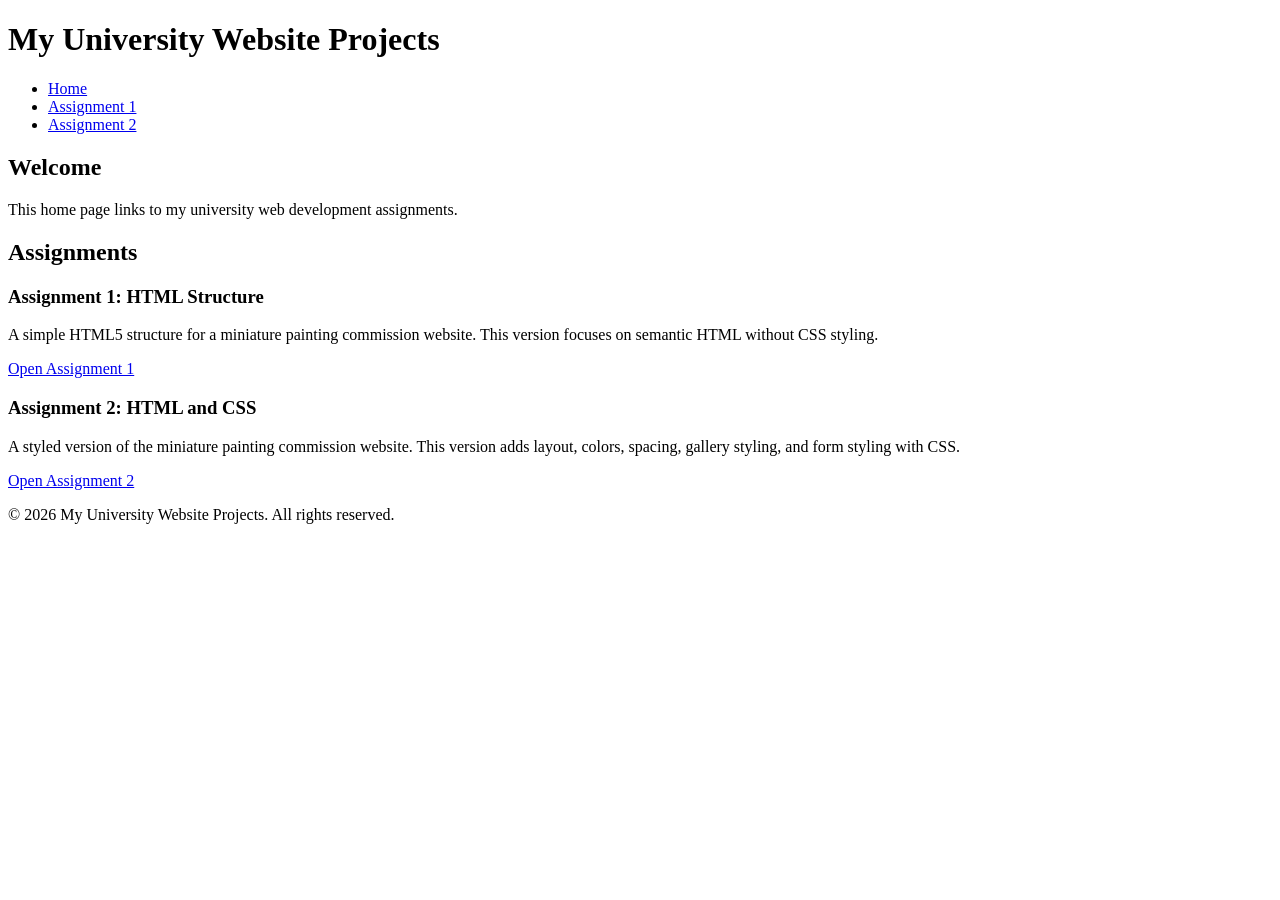
==== docs/index.html @ 9fb639c9 "Fix link for Assignment 2 in index.html Updated the link for Assignment 2 in the navigation menu." ====
<!DOCTYPE html>
<html lang="en">
<head>
  <meta charset="UTF-8">
  <meta name="viewport" content="width=device-width, initial-scale=1.0">
  <meta name="description" content="Home page for university web development assignments.">
  <title>My University Website Projects</title>
  <link rel="stylesheet" href="style.css">
</head>

<body>
  <header class="site-header">
    <h1>My University Website Projects</h1>

    <nav class="main-nav" aria-label="Main navigation">
      <ul>
        <li><a href="index.html">Home</a></li>
        <li><a href="miniature-painting.html">Assignment 1</a></li>
        <li><a href="assignment_2.html">Assignment 2</a></li>
      </ul>
    </nav>
  </header>

  <main>
    <section class="hero">
      <h2>Welcome</h2>
      <p>
        This home page links to my university web development assignments.
      </p>
    </section>

    <section class="assignment-list">
      <h2>Assignments</h2>

      <article class="assignment-card">
        <h3>Assignment 1: HTML Structure</h3>
        <p>
          A simple HTML5 structure for a miniature painting commission website.
          This version focuses on semantic HTML without CSS styling.
        </p>
        <a class="button-link" href="miniature-painting.html">Open Assignment 1</a>
      </article>

      <article class="assignment-card">
        <h3>Assignment 2: HTML and CSS</h3>
        <p>
          A styled version of the miniature painting commission website.
          This version adds layout, colors, spacing, gallery styling, and form styling with CSS.
        </p>
        <a class="button-link" href="miniature-painting-css.html">Open Assignment 2</a>
      </article>
    </section>
  </main>

  <footer class="site-footer">
    <p>&copy; 2026 My University Website Projects. All rights reserved.</p>
  </footer>
</body>
</html>
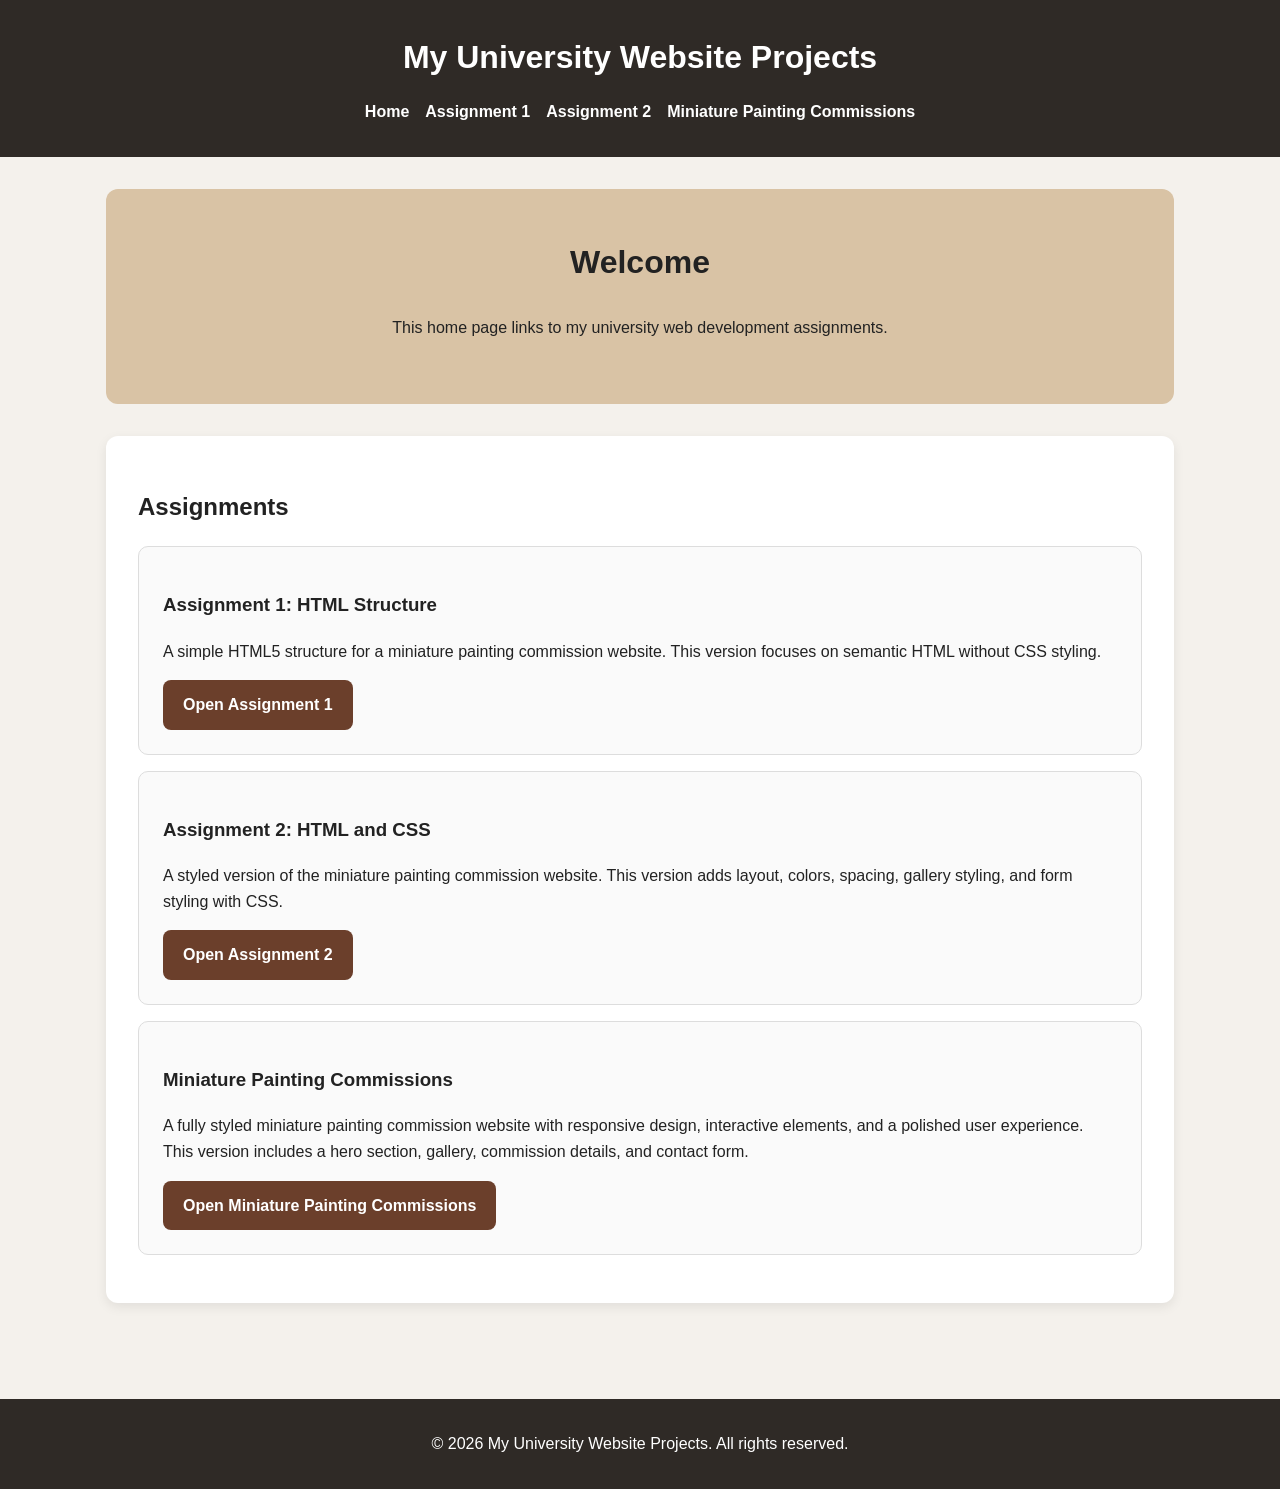
==== commit 3ed9dcd4: "Add files via upload" ====
--- a/docs/index.html
+++ b/docs/index.html
@@ -15,8 +15,9 @@
     <nav class="main-nav" aria-label="Main navigation">
       <ul>
         <li><a href="index.html">Home</a></li>
-        <li><a href="miniature-painting.html">Assignment 1</a></li>
-        <li><a href="assignment_2.html">Assignment 2</a></li>
+        <li><a href="Assignment_1.html">Assignment 1</a></li>
+        <li><a href="Assignment_2.html">Assignment 2</a></li>
+        <li><a href="miniature-painting-css.html">Miniature Painting Commissions</a></li>
       </ul>
     </nav>
   </header>
@@ -38,7 +39,7 @@
           A simple HTML5 structure for a miniature painting commission website.
           This version focuses on semantic HTML without CSS styling.
         </p>
-        <a class="button-link" href="miniature-painting.html">Open Assignment 1</a>
+        <a class="button-link" href="Assignment_1.html">Open Assignment 1</a>
       </article>
 
       <article class="assignment-card">
@@ -47,7 +48,15 @@
           A styled version of the miniature painting commission website.
           This version adds layout, colors, spacing, gallery styling, and form styling with CSS.
         </p>
-        <a class="button-link" href="miniature-painting-css.html">Open Assignment 2</a>
+        <a class="button-link" href="Assignment_2.html">Open Assignment 2</a>
+      </article>
+
+      <article class="assignment-card">
+        <h3>Miniature Painting Commissions</h3>
+        <p>
+          A fully styled miniature painting commission website with responsive design, interactive elements, and a polished user experience. This version includes a hero section, gallery, commission details, and contact form.
+        </p>
+        <a class="button-link" href="miniature-painting-css.html">Open Miniature Painting Commissions</a>
       </article>
     </section>
   </main>
--- a/docs/style.css
+++ b/docs/style.css
@@ -0,0 +1,176 @@
+* {
+  box-sizing: border-box;
+}
+
+body {
+  margin: 0;
+  font-family: Arial, Helvetica, sans-serif;
+  line-height: 1.6;
+  color: #222;
+  background-color: #f4f1ec;
+}
+
+.site-header {
+  background-color: #2f2a26;
+  color: white;
+  padding: 2rem 1rem;
+  text-align: center;
+}
+
+.site-header h1 {
+  margin: 0 0 1rem;
+  font-size: 2rem;
+}
+
+.main-nav ul {
+  list-style: none;
+  padding: 0;
+  margin: 0;
+  display: flex;
+  justify-content: center;
+  gap: 1rem;
+  flex-wrap: wrap;
+}
+
+.main-nav a {
+  color: white;
+  text-decoration: none;
+  font-weight: bold;
+}
+
+.main-nav a:hover {
+  text-decoration: underline;
+}
+
+main {
+  max-width: 1100px;
+  margin: 0 auto;
+  padding: 2rem 1rem;
+}
+
+.hero {
+  background-color: #d9c3a5;
+  padding: 3rem 2rem;
+  border-radius: 12px;
+  text-align: center;
+  margin-bottom: 2rem;
+}
+
+.hero h2 {
+  margin-top: 0;
+  font-size: 2rem;
+}
+
+.content-section,
+.assignment-list {
+  background-color: white;
+  padding: 2rem;
+  margin-bottom: 2rem;
+  border-radius: 12px;
+  box-shadow: 0 4px 12px rgba(0, 0, 0, 0.08);
+}
+
+.assignment-card,
+.commission-card {
+  background-color: #fafafa;
+  border: 1px solid #ddd;
+  border-radius: 10px;
+  padding: 1.5rem;
+  margin-bottom: 1rem;
+}
+
+.button-link,
+button {
+  display: inline-block;
+  background-color: #6b3f2b;
+  color: white;
+  padding: 0.75rem 1.25rem;
+  border: none;
+  border-radius: 8px;
+  text-decoration: none;
+  font-weight: bold;
+  cursor: pointer;
+}
+
+.button-link:hover,
+button:hover {
+  background-color: #4f2e20;
+}
+
+.gallery-grid,
+.commission-grid {
+  display: grid;
+  grid-template-columns: repeat(auto-fit, minmax(220px, 1fr));
+  gap: 1.5rem;
+  margin-top: 1.5rem;
+}
+
+figure {
+  margin: 0;
+  background-color: #fafafa;
+  border-radius: 10px;
+  overflow: hidden;
+  border: 1px solid #ddd;
+}
+
+figure img {
+  width: 100%;
+  height: 220px;
+  object-fit: cover;
+  display: block;
+}
+
+figcaption {
+  padding: 0.75rem;
+  text-align: center;
+  font-weight: bold;
+}
+
+.contact-form {
+  max-width: 600px;
+}
+
+.contact-form p {
+  margin-bottom: 1rem;
+}
+
+label {
+  display: block;
+  margin-bottom: 0.4rem;
+  font-weight: bold;
+}
+
+input,
+select,
+textarea {
+  width: 100%;
+  padding: 0.75rem;
+  border: 1px solid #bbb;
+  border-radius: 8px;
+  font: inherit;
+}
+
+textarea {
+  resize: vertical;
+}
+
+.site-footer {
+  background-color: #2f2a26;
+  color: white;
+  text-align: center;
+  padding: 1rem;
+  margin-top: 2rem;
+}
+
+@media (max-width: 600px) {
+  .site-header h1,
+  .hero h2 {
+    font-size: 1.6rem;
+  }
+
+  .hero,
+  .content-section,
+  .assignment-list {
+    padding: 1.5rem;
+  }
+}
